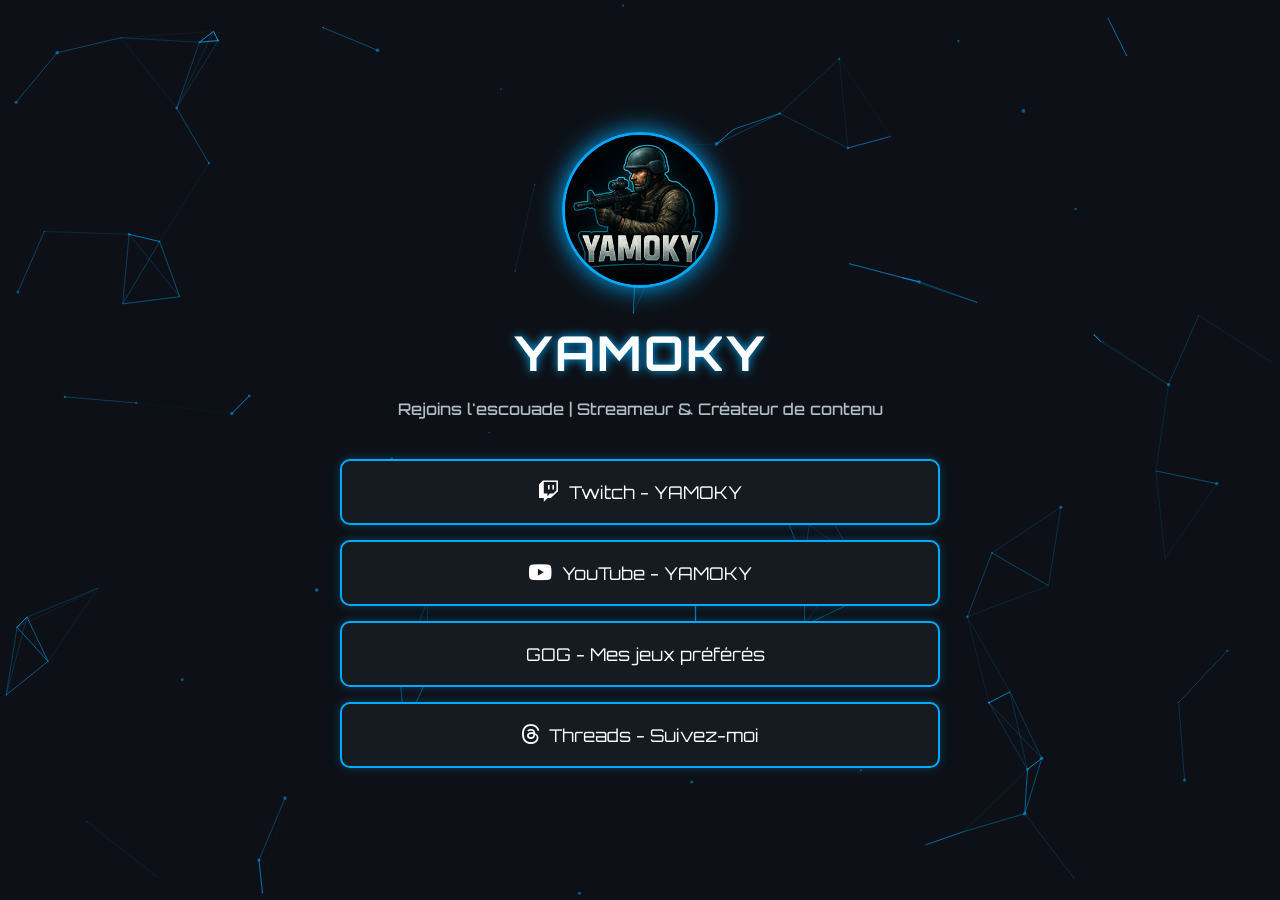
==== index.html @ 3c23a5c0 "Add files via upload" ====
<!DOCTYPE html>
<html lang="fr">
<head>
    <meta charset="UTF-8">
    <meta name="viewport" content="width=device-width, initial-scale=1.0">
    <title>YAMOKY - Link in Bio</title>
    <link rel="stylesheet" href="style.css">
    <link rel="preconnect" href="https://fonts.googleapis.com">
    <link rel="preconnect" href="https://fonts.gstatic.com" crossorigin>
    <link href="https://fonts.googleapis.com/css2?family=Orbitron:wght@500;700&display=swap" rel="stylesheet">
    <link rel="stylesheet" href="https://cdnjs.cloudflare.com/ajax/libs/font-awesome/6.5.2/css/all.min.css">
</head>
<body>

    <div class="container">
        <canvas id="particle-canvas"></canvas>
        
        <div class="content">
            <div class="profile-section">
                <img src="asset/file_00000000f94451f6af779d3c26b63b80_conversation_id67ef7558-30a4-8003-a9b1-a2802264f0f5message_id22d41b38-10e6-4fff-94b7-0a3f8b09dde7.png" alt="Logo YAMOKY" class="profile-logo">
                <h1>YAMOKY</h1>
                <p class="bio-text">Rejoins l'escouade | Streameur & Créateur de contenu</p>
            </div>
            
            <div class="links-section">
                <a href="https://www.twitch.tv/yamoky" class="link-button twitch" target="_blank">
                    <i class="fab fa-twitch"></i> Twitch - YAMOKY
                </a>
                <a href="https://www.youtube.com/yamoky" class="link-button youtube" target="_blank">
                    <i class="fab fa-youtube"></i> YouTube - YAMOKY
                </a>
                <a href="https://www.gog.com/u/yamoky" class="link-button gog" target="_blank">
                    <i class="fab fa-gog"></i> GOG - Mes jeux préférés
                </a>
                <a href="https://www.threads.net/@yamoky" class="link-button threads" target="_blank">
                    <i class="fab fa-threads"></i> Threads - Suivez-moi
                </a>
            </div>
        </div>
    </div>

    <script src="script.js"></script>
</body>
</html>
---- style.css ----
:root {
    --main-bg-color: #0d1117;
    --blue-glow: #00aaff;
    --button-bg: #161b22;
}

body, html {
    margin: 0;
    padding: 0;
    height: 100%;
    font-family: 'Orbitron', sans-serif;
    color: white;
    background-color: var(--main-bg-color);
    overflow: hidden;
}

/* Conteneur principal */
.container {
    position: relative;
    height: 100vh;
    display: flex;
    justify-content: center;
    align-items: center;
    text-align: center;
    padding: 20px;
    box-sizing: border-box;
}

/* Le canvas pour l'animation des particules */
#particle-canvas {
    position: absolute;
    top: 0;
    left: 0;
    width: 100%;
    height: 100%;
    z-index: 1;
}

/* Contenu de la page (superposé au canvas) */
.content {
    position: relative;
    z-index: 2;
    max-width: 600px;
    width: 100%;
    padding: 20px;
}

/* Profil et texte */
.profile-logo {
    width: 150px;
    height: 150px;
    border-radius: 50%;
    border: 3px solid var(--blue-glow);
    box-shadow: 0 0 25px var(--blue-glow);
    margin-bottom: 20px;
    animation: glow-pulse 3s infinite alternate;
}

@keyframes glow-pulse {
    from {
        box-shadow: 0 0 10px var(--blue-glow);
    }
    to {
        box-shadow: 0 0 30px var(--blue-glow);
    }
}

h1 {
    font-size: 2.5em;
    font-weight: 700;
    margin: 10px 0;
    letter-spacing: 2px;
    text-shadow: 0 0 10px var(--blue-glow);
}

.bio-text {
    font-weight: 500;
    color: #b0bec5;
    margin-bottom: 40px;
}

/* Boutons de liens */
.links-section {
    display: flex;
    flex-direction: column;
    gap: 15px;
}

.link-button {
    display: flex;
    align-items: center;
    justify-content: center;
    padding: 15px;
    font-size: 1.1em;
    color: white;
    background-color: var(--button-bg);
    border: 2px solid var(--blue-glow);
    border-radius: 10px;
    text-decoration: none;
    box-shadow: 0 0 10px rgba(0, 170, 255, 0.3);
    transition: transform 0.2s, box-shadow 0.2s, background-color 0.2s;
}

.link-button i {
    margin-right: 10px;
    font-size: 1.2em;
}

.link-button:hover, .link-button:focus {
    transform: translateY(-5px);
    background-color: #212833;
    box-shadow: 0 0 25px var(--blue-glow), 0 0 5px var(--blue-glow);
}

/* Responsive pour les écrans plus larges */
@media (min-width: 768px) {
    .link-button {
        padding: 20px;
    }

    h1 {
        font-size: 3em;
    }
}
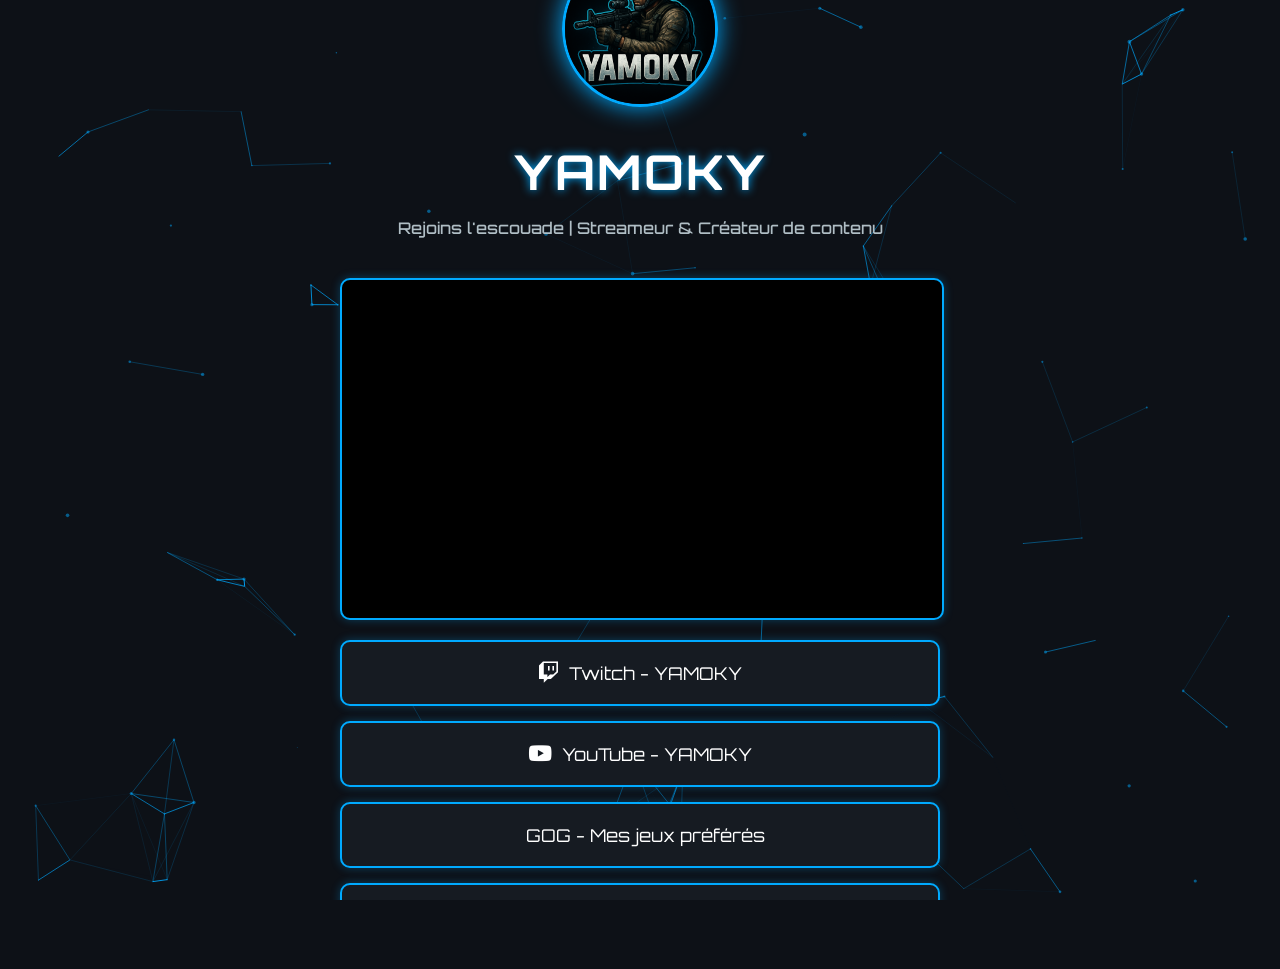
==== commit d193a57f: "Add files via upload" ====
--- a/index.html
+++ b/index.html
@@ -22,6 +22,16 @@
                 <p class="bio-text">Rejoins l'escouade | Streameur & Créateur de contenu</p>
             </div>
             
+            <div class="video-container">
+                <iframe 
+                    src="https://player.twitch.tv/?channel=yamoky&parent=yamoky.github.io&autoplay=false&muted=true"
+                    height="100%"
+                    width="100%"
+                    frameborder="0"
+                    scrolling="no"
+                    allowfullscreen="true">
+                </iframe>
+            </div>
             <div class="links-section">
                 <a href="https://www.twitch.tv/yamoky" class="link-button twitch" target="_blank">
                     <i class="fab fa-twitch"></i> Twitch - YAMOKY
--- a/style.css
+++ b/style.css
@@ -121,4 +121,20 @@
     h1 {
         font-size: 3em;
     }
+}
+/* Styles pour le lecteur vidéo Twitch */
+.video-container {
+    width: 100%;
+    aspect-ratio: 16 / 9; /* Maintient un format 16:9 */
+    background-color: #000;
+    border: 2px solid var(--blue-glow);
+    border-radius: 10px;
+    box-shadow: 0 0 10px rgba(0, 170, 255, 0.3);
+    margin-bottom: 20px;
+    overflow: hidden; /* Empêche le contenu de déborder */
+}
+
+.video-container iframe {
+    width: 100%;
+    height: 100%;
 }
